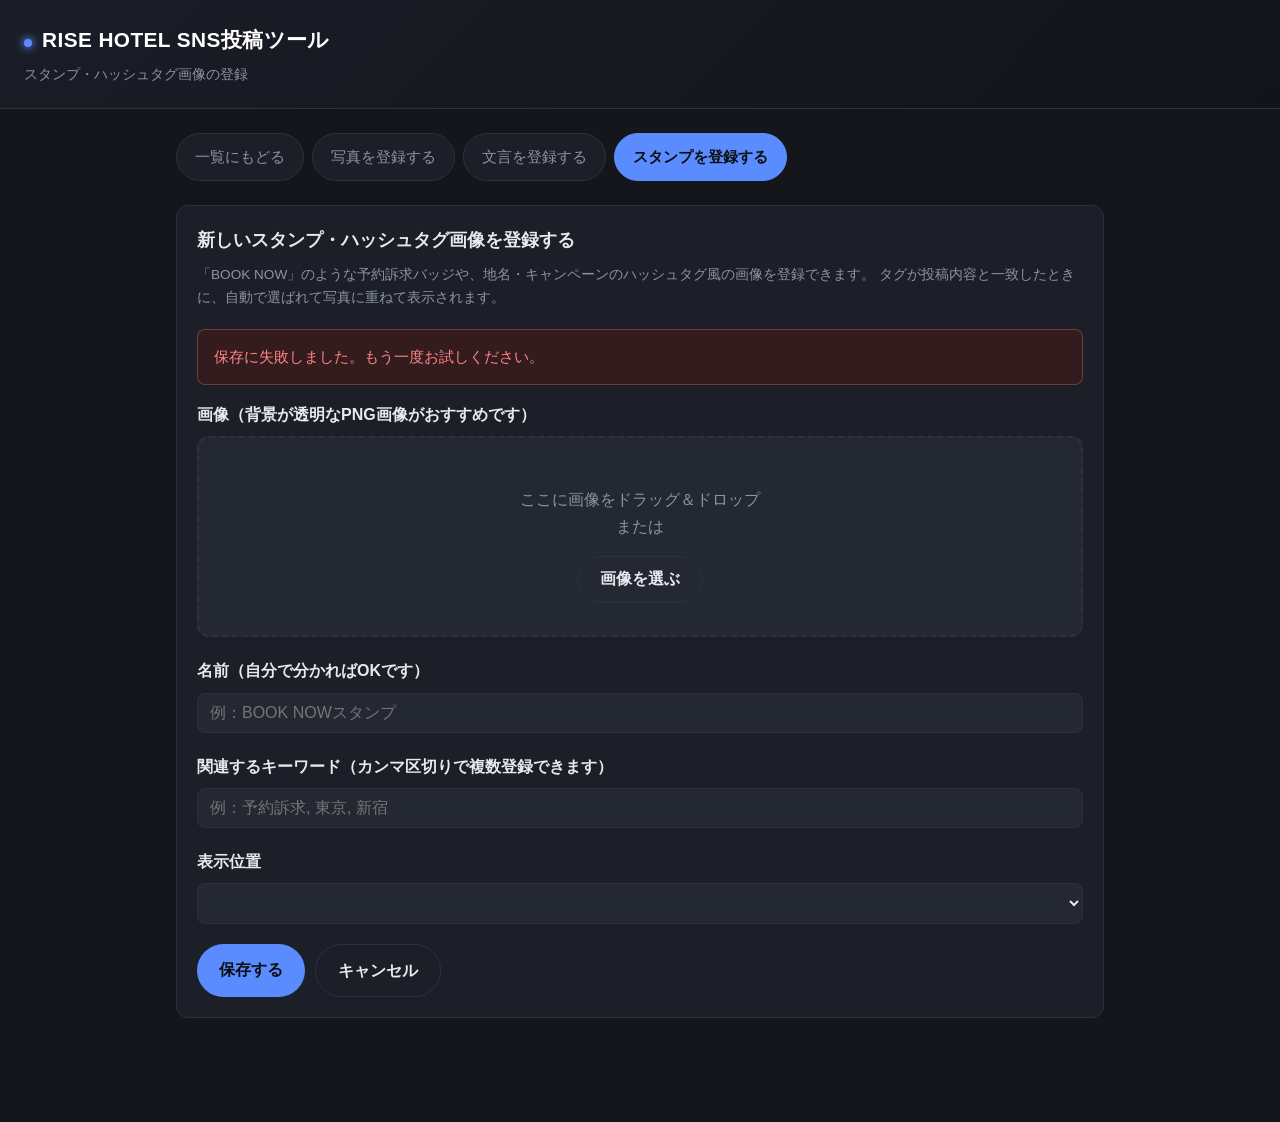
==== admin/public/decorations.html @ a6e5cd5c "feat: スタンプ・ハッシュタグ画像の自動選定・合成機能を追加 「BOOK NOW」等の予約訴求バッジや地名・キャンペーンのハッシュタグ風画像を 管理画面からタグ付きで登録しておき、その日選ばれた客" ====
<!doctype html>
<html lang="ja">
<head>
  <meta charset="utf-8" />
  <meta name="viewport" content="width=device-width, initial-scale=1" />
  <title>スタンプを登録 | RISE HOTEL SNS投稿ツール</title>
  <link rel="stylesheet" href="css/style.css" />
</head>
<body>
  <header class="app-header">
    <h1>RISE HOTEL SNS投稿ツール</h1>
    <p>スタンプ・ハッシュタグ画像の登録</p>
  </header>
  <main>
    <nav class="tabs">
      <a href="index.html">一覧にもどる</a>
      <a href="materials.html">写真を登録する</a>
      <a href="texts.html">文言を登録する</a>
      <a href="decorations.html" class="active">スタンプを登録する</a>
    </nav>

    <section class="card">
      <h2>新しいスタンプ・ハッシュタグ画像を登録する</h2>
      <p class="hint-text">
        「BOOK NOW」のような予約訴求バッジや、地名・キャンペーンのハッシュタグ風の画像を登録できます。
        タグが投稿内容と一致したときに、自動で選ばれて写真に重ねて表示されます。
      </p>
      <div id="message" class="message hidden"></div>

      <form id="decoration-form">
        <div class="field">
          <label class="field-label">画像（背景が透明なPNG画像がおすすめです）</label>
          <div id="dropzone" class="dropzone dropzone-transparent">
            <p>ここに画像をドラッグ＆ドロップ<br />または</p>
            <button type="button" id="pick-file-btn" class="secondary">画像を選ぶ</button>
            <input type="file" id="file-input" accept="image/*" style="display:none" />
            <img id="preview" class="preview" style="display:none" />
          </div>
        </div>

        <div class="field">
          <label class="field-label" for="name-input">名前（自分で分かればOKです）</label>
          <input type="text" id="name-input" placeholder="例：BOOK NOWスタンプ" />
        </div>

        <div class="field">
          <label class="field-label" for="tags-input">関連するキーワード（カンマ区切りで複数登録できます）</label>
          <input type="text" id="tags-input" placeholder="例：予約訴求, 東京, 新宿" />
        </div>

        <div class="field">
          <label class="field-label" for="placement-select">表示位置</label>
          <select id="placement-select"></select>
        </div>

        <div class="button-row">
          <button type="submit" id="submit-btn">保存する</button>
          <a href="index.html" class="btn secondary">キャンセル</a>
        </div>
      </form>
    </section>
  </main>

  <script src="js/api.js"></script>
  <script src="js/image-compress.js"></script>
  <script src="js/checkbox-group.js"></script>
  <script src="js/decorations.js"></script>
</body>
</html>
---- admin/public/css/style.css ----
:root {
  --color-bg: #14161c;
  --color-surface: #1c1f28;
  --color-surface-alt: #242832;
  --color-primary: #5b8cff;
  --color-primary-hover: #467af0;
  --color-accent: #38d9d9;
  --color-text: #e7e9ee;
  --color-muted: #8b93a3;
  --color-border: #2c313d;
  --color-danger: #ff6b6b;
  --color-danger-hover: #e85555;
  --color-success-bg: #163024;
  --color-success-text: #4ade80;
  --color-error-bg: #341b1e;
  --color-error-text: #ff8686;
  --radius: 12px;
}

* {
  box-sizing: border-box;
}

body {
  margin: 0;
  font-family: "Hiragino Sans", "Yu Gothic", "Noto Sans JP", "Meiryo", sans-serif;
  background: var(--color-bg);
  color: var(--color-text);
  line-height: 1.7;
}

header.app-header {
  background: linear-gradient(135deg, #1a1d26, #12141a);
  color: #fff;
  padding: 22px 24px;
  border-bottom: 1px solid var(--color-border);
}

header.app-header h1 {
  margin: 0;
  font-size: 1.3rem;
  letter-spacing: 0.02em;
}

header.app-header h1::before {
  content: "";
  display: inline-block;
  width: 8px;
  height: 8px;
  border-radius: 999px;
  background: var(--color-primary);
  box-shadow: 0 0 8px 1px var(--color-primary);
  margin-right: 10px;
}

header.app-header p {
  margin: 6px 0 0;
  font-size: 0.85rem;
  color: var(--color-muted);
}

main {
  max-width: 960px;
  margin: 0 auto;
  padding: 24px 16px 80px;
}

nav.tabs {
  display: flex;
  gap: 8px;
  margin-bottom: 24px;
  flex-wrap: wrap;
}

nav.tabs a {
  display: inline-block;
  padding: 10px 18px;
  border-radius: 999px;
  background: var(--color-surface);
  border: 1px solid var(--color-border);
  color: var(--color-muted);
  text-decoration: none;
  font-size: 0.95rem;
  transition: border-color 0.15s ease, color 0.15s ease;
}

nav.tabs a:hover {
  border-color: var(--color-primary);
  color: var(--color-text);
}

nav.tabs a.active {
  background: var(--color-primary);
  color: #0c0e12;
  border-color: var(--color-primary);
  font-weight: bold;
}

section.card {
  background: var(--color-surface);
  border: 1px solid var(--color-border);
  border-radius: var(--radius);
  padding: 20px;
  margin-bottom: 24px;
}

section.card h2 {
  margin-top: 0;
  font-size: 1.1rem;
  color: var(--color-text);
}

.field {
  margin-bottom: 20px;
}

.field label.field-label {
  display: block;
  font-weight: bold;
  margin-bottom: 8px;
  color: var(--color-text);
}

select, textarea, input[type="text"] {
  width: 100%;
  padding: 10px 12px;
  border-radius: 8px;
  border: 1px solid var(--color-border);
  font-size: 1rem;
  font-family: inherit;
  background: var(--color-surface-alt);
  color: var(--color-text);
}

select:focus, textarea:focus, input[type="text"]:focus {
  outline: none;
  border-color: var(--color-primary);
}

textarea {
  min-height: 100px;
  resize: vertical;
}

.checkbox-grid {
  display: flex;
  flex-wrap: wrap;
  gap: 10px;
}

.checkbox-pill {
  display: inline-flex;
  align-items: center;
  gap: 6px;
  padding: 8px 14px;
  border: 1px solid var(--color-border);
  border-radius: 999px;
  background: var(--color-surface-alt);
  color: var(--color-muted);
  cursor: pointer;
  font-size: 0.95rem;
  transition: border-color 0.15s ease, color 0.15s ease, background 0.15s ease;
}

.checkbox-pill input {
  accent-color: var(--color-primary);
  width: 16px;
  height: 16px;
}

.checkbox-pill.checked {
  background: rgba(91, 140, 255, 0.15);
  border-color: var(--color-primary);
  color: var(--color-text);
}

.dropzone {
  border: 2px dashed var(--color-border);
  border-radius: var(--radius);
  padding: 32px 16px;
  text-align: center;
  color: var(--color-muted);
  cursor: pointer;
  background: var(--color-surface-alt);
  transition: border-color 0.15s ease, background 0.15s ease;
}

.dropzone.dragover {
  border-color: var(--color-primary);
  background: rgba(91, 140, 255, 0.08);
}

.dropzone img.preview {
  max-width: 100%;
  max-height: 260px;
  border-radius: 8px;
  margin-top: 12px;
}

button, .btn {
  display: inline-block;
  padding: 12px 22px;
  border-radius: 999px;
  border: none;
  background: var(--color-primary);
  color: #0c0e12;
  font-weight: bold;
  font-size: 1rem;
  cursor: pointer;
  text-decoration: none;
  transition: background 0.15s ease, transform 0.05s ease;
}

button:hover, .btn:hover {
  background: var(--color-primary-hover);
}

button:active, .btn:active {
  transform: scale(0.98);
}

button.secondary, .btn.secondary {
  background: transparent;
  color: var(--color-text);
  border: 1px solid var(--color-border);
}

button.secondary:hover, .btn.secondary:hover {
  border-color: var(--color-primary);
  background: rgba(91, 140, 255, 0.08);
}

button.danger {
  background: var(--color-danger);
  color: #1a0d0d;
}

button.danger:hover {
  background: var(--color-danger-hover);
}

button:disabled {
  opacity: 0.5;
  cursor: not-allowed;
}

.button-row {
  display: flex;
  gap: 10px;
  flex-wrap: wrap;
  margin-top: 16px;
}

.message {
  padding: 14px 16px;
  border-radius: 8px;
  margin-bottom: 16px;
  font-size: 0.95rem;
  border: 1px solid transparent;
}

.message.success {
  background: var(--color-success-bg);
  color: var(--color-success-text);
  border-color: rgba(74, 222, 128, 0.3);
}

.message.error {
  background: var(--color-error-bg);
  color: var(--color-error-text);
  border-color: rgba(255, 134, 134, 0.3);
}

.message.hidden {
  display: none;
}

.grid {
  display: grid;
  grid-template-columns: repeat(auto-fill, minmax(220px, 1fr));
  gap: 16px;
}

.material-card {
  border: 1px solid var(--color-border);
  border-radius: var(--radius);
  overflow: hidden;
  background: var(--color-surface-alt);
  display: flex;
  flex-direction: column;
  transition: border-color 0.15s ease;
}

.material-card:hover {
  border-color: #3a4050;
}

.material-card img {
  width: 100%;
  height: 150px;
  object-fit: cover;
  background: #101216;
}

.material-card .body {
  padding: 12px 14px;
  flex: 1;
  display: flex;
  flex-direction: column;
  gap: 8px;
}

.tag-list {
  display: flex;
  flex-wrap: wrap;
  gap: 6px;
}

.tag {
  background: rgba(91, 140, 255, 0.15);
  color: #a9c3ff;
  border-radius: 999px;
  padding: 3px 10px;
  font-size: 0.78rem;
}

.card-actions {
  display: flex;
  gap: 8px;
  margin-top: auto;
}

.card-actions button {
  flex: 1;
  padding: 8px 10px;
  font-size: 0.85rem;
}

.text-item {
  border: 1px solid var(--color-border);
  border-radius: var(--radius);
  padding: 14px 16px;
  margin-bottom: 12px;
  background: var(--color-surface-alt);
}

.text-item p.text-body {
  margin: 0 0 8px;
  white-space: pre-wrap;
  color: var(--color-text);
}

.text-item .meta {
  display: flex;
  justify-content: space-between;
  align-items: center;
  flex-wrap: wrap;
  gap: 8px;
}

.empty-state {
  color: var(--color-muted);
  text-align: center;
  padding: 32px 0;
}

.edit-panel {
  border-top: 1px dashed var(--color-border);
  margin-top: 12px;
  padding-top: 12px;
}

.loading {
  color: var(--color-muted);
  text-align: center;
  padding: 24px;
}

.hint-text {
  color: var(--color-muted);
  font-size: 0.85rem;
  margin: -8px 0 20px;
}

/* 透過PNGのプレビュー・サムネイルの背景に市松模様を敷いて、透明部分を見やすくする */
.dropzone-transparent .preview,
.thumb-transparent {
  background: repeating-conic-gradient(#3a3f4b 0% 25%, #262a33 0% 50%) 0 0 / 16px 16px;
}

.decoration-card img {
  object-fit: contain;
  padding: 10px;
}
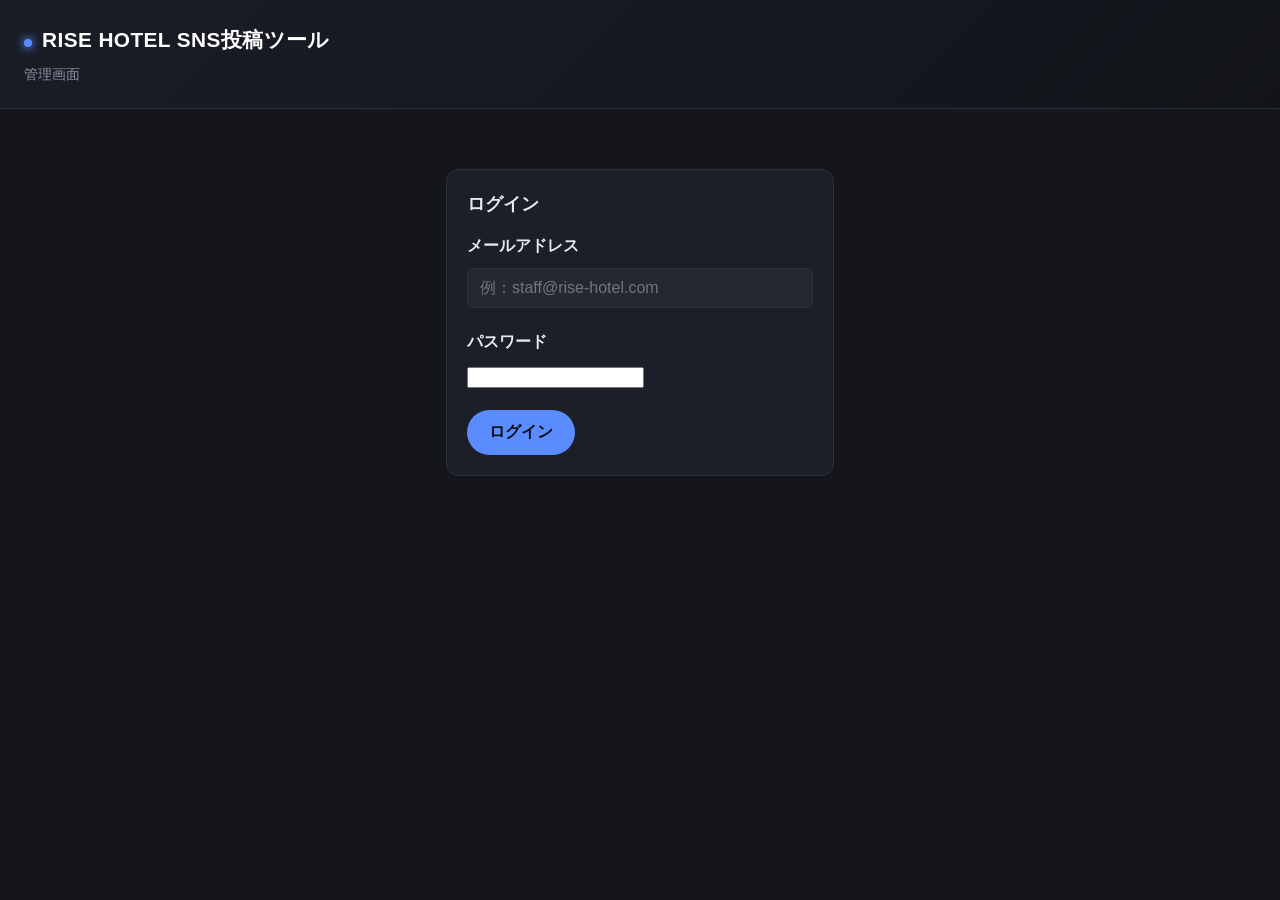
==== commit c2fd6c83: "feat: 管理画面にログイン機能を追加（管理者/スタッフ権限） 管理画面が誰でもアクセスできる状態だったため、メールアドレス＋パスワードに よるログインを追加した。実データ（客室写真等）が登録された" ====
--- a/admin/public/decorations.html
+++ b/admin/public/decorations.html
@@ -17,6 +17,8 @@
       <a href="materials.html">写真を登録する</a>
       <a href="texts.html">文言を登録する</a>
       <a href="decorations.html" class="active">スタンプを登録する</a>
+      <a href="users.html">ユーザー管理</a>
+      <a href="#" id="logout-link">ログアウト</a>
     </nav>
 
     <section class="card">
--- a/admin/public/css/style.css
+++ b/admin/public/css/style.css
@@ -392,3 +392,49 @@
   object-fit: contain;
   padding: 10px;
 }
+
+.login-main {
+  max-width: 420px;
+  margin: 60px auto;
+  padding: 0 16px;
+}
+
+.login-card h2 {
+  margin-top: 0;
+}
+
+.material-pick-grid {
+  display: grid;
+  grid-template-columns: repeat(auto-fill, minmax(120px, 1fr));
+  gap: 10px;
+}
+
+.material-pick-item {
+  display: flex;
+  flex-direction: column;
+  gap: 6px;
+  border: 1px solid var(--color-border);
+  border-radius: 10px;
+  padding: 8px;
+  cursor: pointer;
+  background: var(--color-surface-alt);
+}
+
+.material-pick-item.checked {
+  border-color: var(--color-primary);
+  background: rgba(91, 140, 255, 0.12);
+}
+
+.material-pick-item img {
+  width: 100%;
+  height: 70px;
+  object-fit: cover;
+  border-radius: 6px;
+}
+
+.material-pick-item .label-row {
+  display: flex;
+  align-items: center;
+  gap: 6px;
+  font-size: 0.8rem;
+}
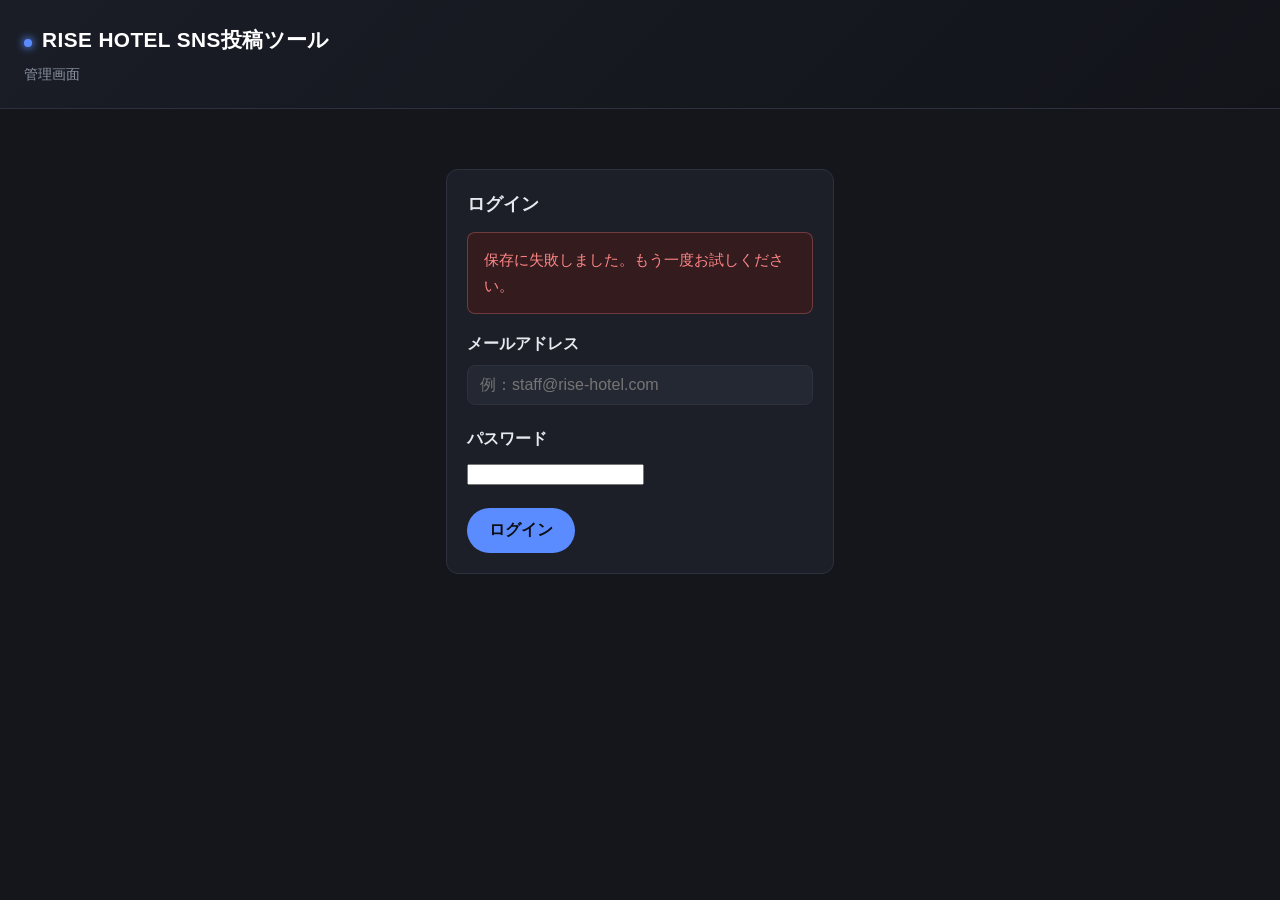
==== commit dd0a4a8d: "feat: SNSごとの投稿プレビュー機能を追加 本番投稿する前に、実際にGeminiで人物合成した状態を含め、SNSごとに どんな画像が投稿されるか事前確認できるようにした（過去にAI合成画像が マ" ====
--- a/admin/public/decorations.html
+++ b/admin/public/decorations.html
@@ -17,6 +17,7 @@
       <a href="materials.html">写真を登録する</a>
       <a href="texts.html">文言を登録する</a>
       <a href="decorations.html" class="active">スタンプを登録する</a>
+      <a href="preview.html">プレビュー</a>
       <a href="users.html">ユーザー管理</a>
       <a href="#" id="logout-link">ログアウト</a>
     </nav>
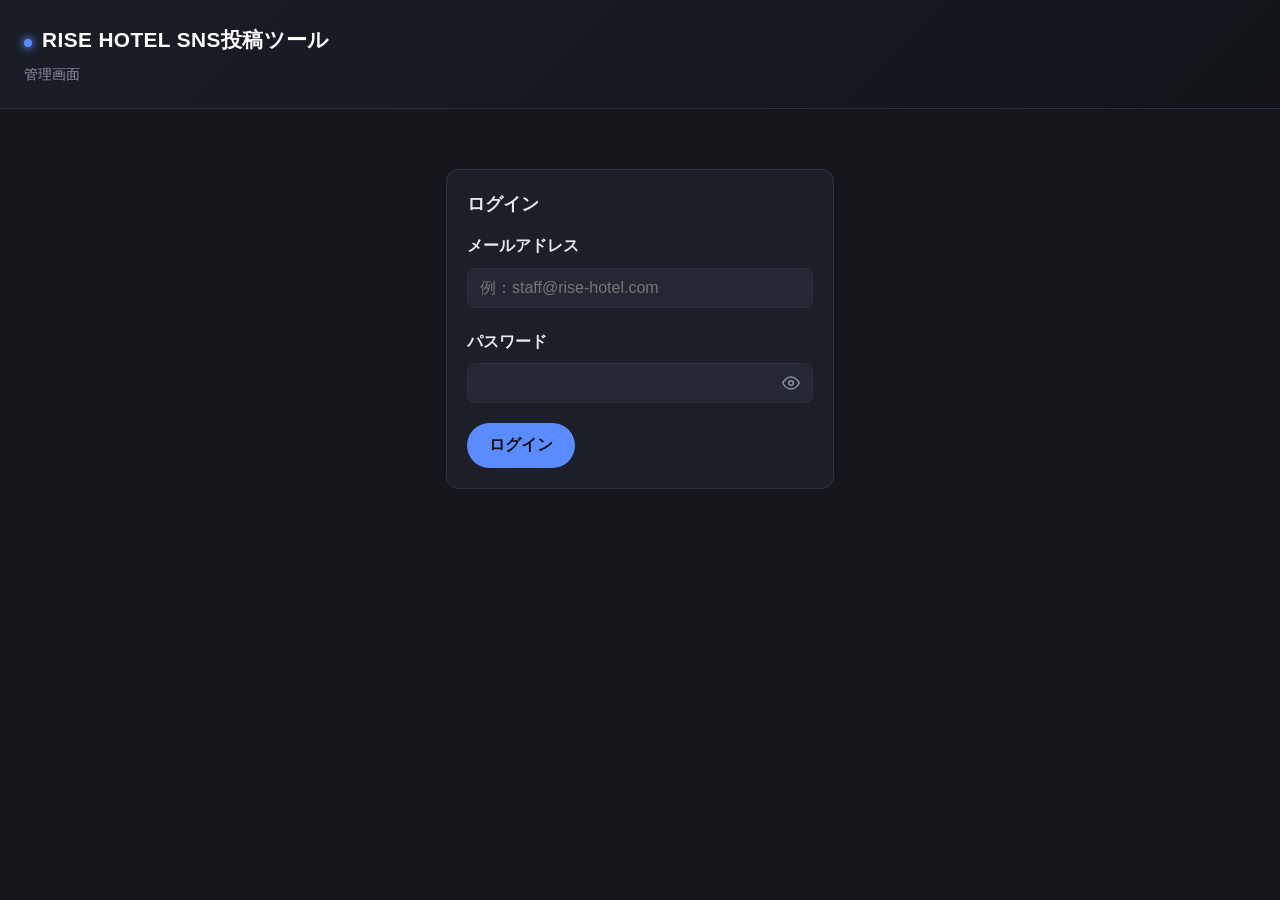
==== commit ef824fd6: "自動投稿の実行状況を専用の「投稿状況」メニューに独立させる 一覧画面の上部に出していたバナーを廃止し、新しいナビ項目「投稿状況」として 専用ページに分離した。直近の状態に加えて、直近10件ぶんの自動実" ====
--- a/admin/public/decorations.html
+++ b/admin/public/decorations.html
@@ -18,6 +18,9 @@
       <a href="texts.html">文言を登録する</a>
       <a href="decorations.html" class="active">スタンプを登録する</a>
       <a href="preview.html">プレビュー</a>
+      <a href="room-types.html">部屋タイプの設定</a>
+      <a href="text-style.html">文字の装飾の設定</a>
+      <a href="post-status.html">投稿状況</a>
       <a href="users.html">ユーザー管理</a>
       <a href="#" id="logout-link">ログアウト</a>
     </nav>
--- a/admin/public/css/style.css
+++ b/admin/public/css/style.css
@@ -121,7 +121,7 @@
   color: var(--color-text);
 }
 
-select, textarea, input[type="text"] {
+select, textarea, input[type="text"], input[type="password"] {
   width: 100%;
   padding: 10px 12px;
   border-radius: 8px;
@@ -132,9 +132,46 @@
   color: var(--color-text);
 }
 
-select:focus, textarea:focus, input[type="text"]:focus {
+select:focus, textarea:focus, input[type="text"]:focus, input[type="password"]:focus {
   outline: none;
   border-color: var(--color-primary);
+}
+
+.password-field-wrapper {
+  position: relative;
+}
+
+.password-field-wrapper input[type="password"],
+.password-field-wrapper input[type="text"] {
+  padding-right: 44px;
+}
+
+.password-toggle-btn {
+  position: absolute;
+  right: 6px;
+  top: 50%;
+  transform: translateY(-50%);
+  width: 32px;
+  height: 32px;
+  padding: 0;
+  display: flex;
+  align-items: center;
+  justify-content: center;
+  background: transparent;
+  border: none;
+  color: var(--color-muted);
+  cursor: pointer;
+}
+
+.password-toggle-btn:hover {
+  color: var(--color-text);
+  background: transparent;
+}
+
+.password-toggle-btn:active {
+  /* ボタン共通の :active スタイル（transform: scale）が、中央寄せ用のtranslateYを
+     上書きしてしまい位置がずれるのを防ぐ */
+  transform: translateY(-50%) scale(0.94);
 }
 
 textarea {
@@ -275,6 +312,42 @@
   display: none;
 }
 
+.post-status {
+  padding: 14px 16px;
+  border-radius: 8px;
+  margin-bottom: 16px;
+  font-size: 0.95rem;
+  border: 1px solid transparent;
+  line-height: 1.6;
+}
+
+.post-status a {
+  color: inherit;
+  text-decoration: underline;
+}
+
+.post-status-success {
+  background: var(--color-success-bg);
+  color: var(--color-success-text);
+  border-color: rgba(74, 222, 128, 0.3);
+}
+
+.post-status-error {
+  background: var(--color-error-bg);
+  color: var(--color-error-text);
+  border-color: rgba(255, 134, 134, 0.3);
+}
+
+.post-status-info {
+  background: var(--color-surface-alt);
+  color: var(--color-muted);
+  border-color: var(--color-border);
+}
+
+.post-status.hidden {
+  display: none;
+}
+
 .grid {
   display: grid;
   grid-template-columns: repeat(auto-fill, minmax(220px, 1fr));
@@ -438,3 +511,72 @@
   gap: 6px;
   font-size: 0.8rem;
 }
+
+/* プレビュー結果：実際の投稿と同じ縦横比のまま、切り取らずに表示する */
+.preview-results {
+  display: flex;
+  flex-wrap: wrap;
+  gap: 20px;
+}
+
+.preview-result-item {
+  width: 320px;
+  max-width: 100%;
+  border: 1px solid var(--color-border);
+  border-radius: var(--radius);
+  overflow: hidden;
+  background: var(--color-surface-alt);
+}
+
+.preview-result-item img {
+  display: block;
+  width: 100%;
+  height: auto;
+}
+
+.preview-result-item .body {
+  padding: 10px 14px;
+}
+
+.style-row {
+  display: flex;
+  flex-wrap: wrap;
+  gap: 20px;
+  align-items: center;
+}
+
+.style-subfield {
+  display: flex;
+  flex-direction: column;
+  gap: 6px;
+  font-size: 0.9rem;
+  color: var(--color-muted);
+}
+
+.style-subfield input[type="color"] {
+  width: 64px;
+  height: 40px;
+  padding: 2px;
+  border: 1px solid var(--color-border);
+  border-radius: 8px;
+  background: var(--color-surface-alt);
+  cursor: pointer;
+}
+
+.style-subfield select {
+  min-width: 140px;
+}
+
+.style-swatch-row {
+  display: flex;
+  gap: 6px;
+  margin-top: 8px;
+}
+
+.style-swatch {
+  width: 22px;
+  height: 22px;
+  border-radius: 999px;
+  border: 1px solid var(--color-border);
+  display: inline-block;
+}
